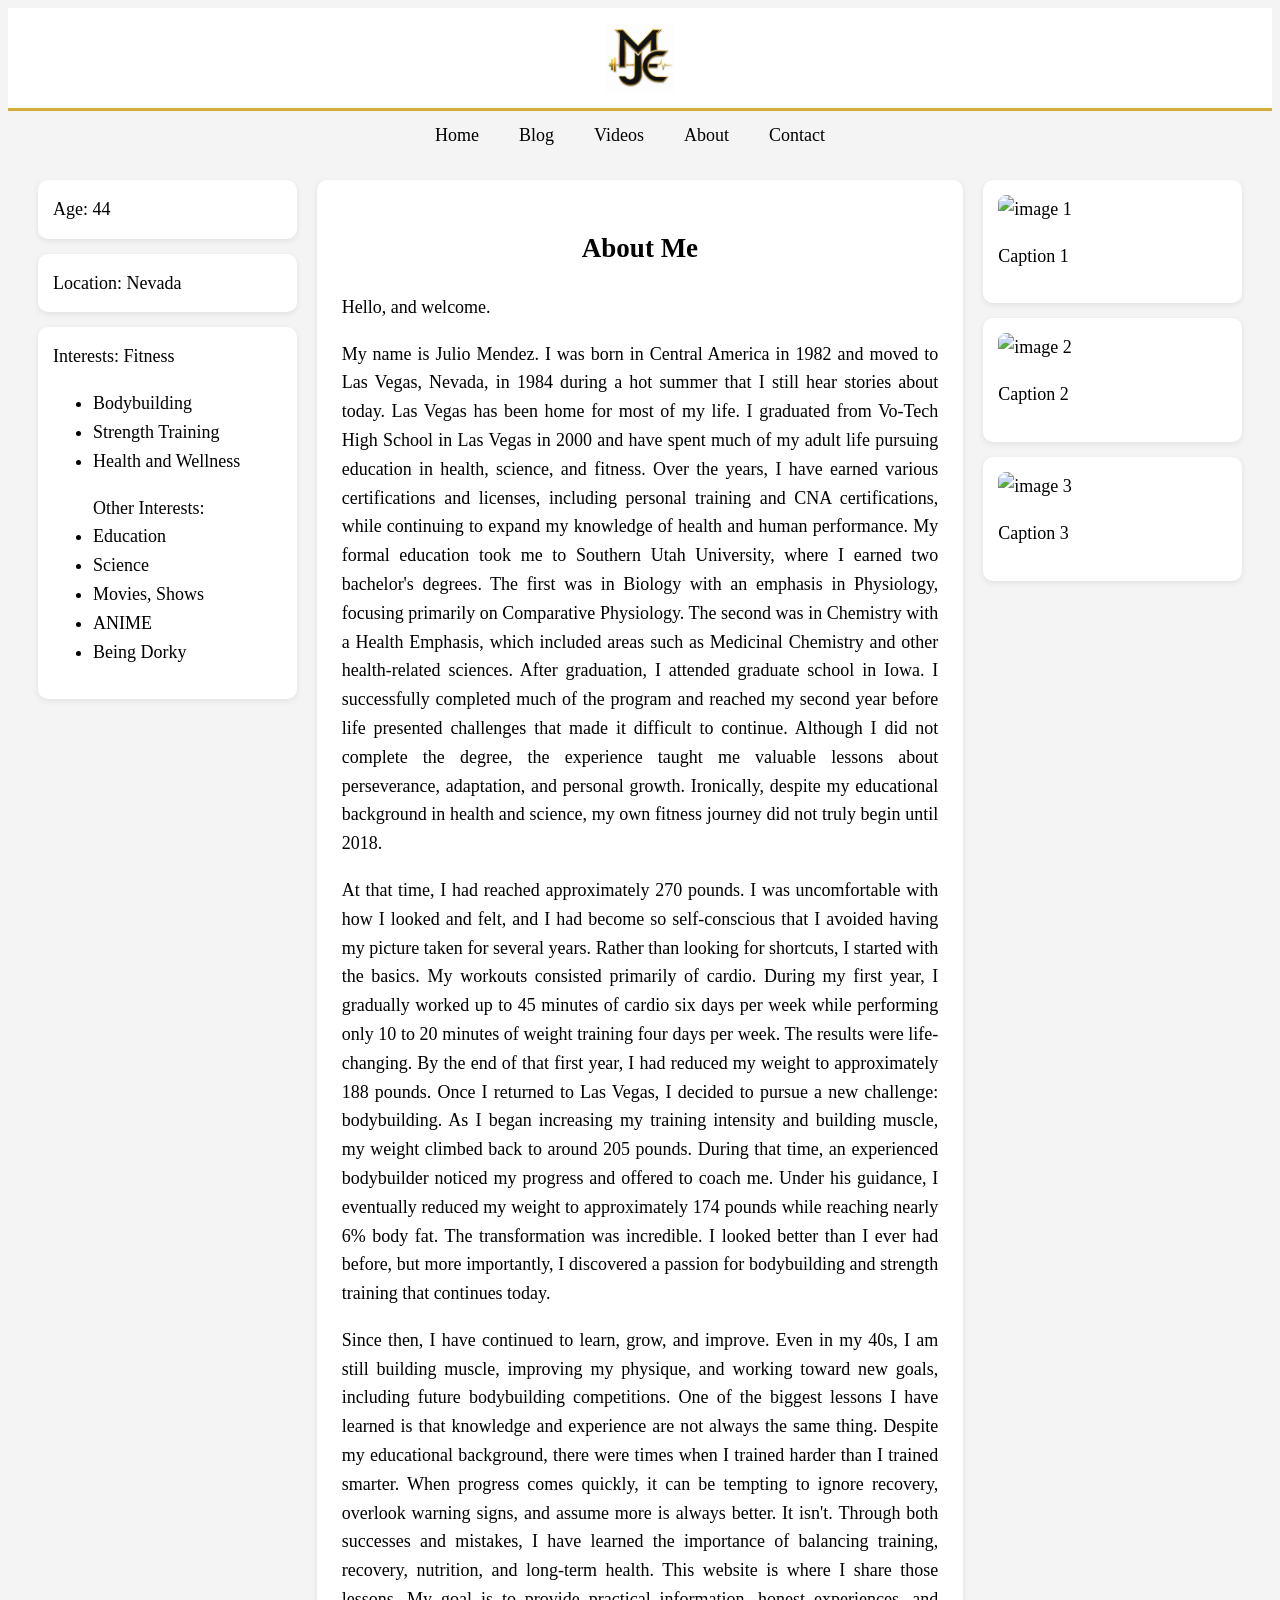
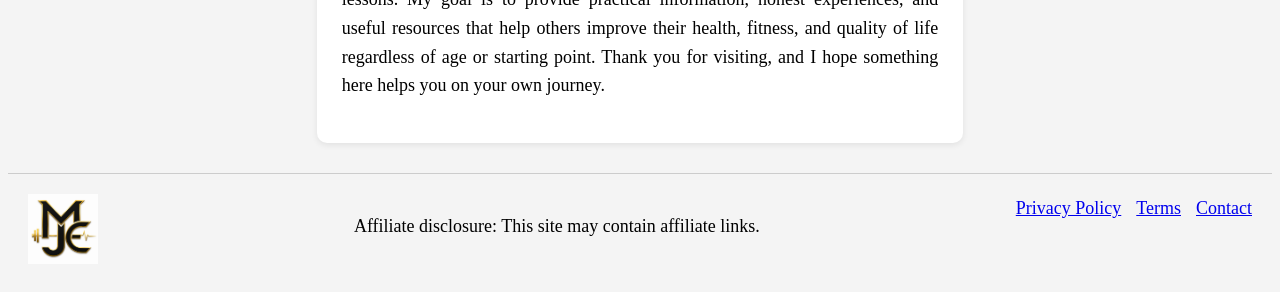
==== pages/about.html @ 2e59d9fb "Initial website upload" ====
<!DOCTYPE html>
<html lang="en">
<head>
  <meta charset="UTF-8">
  <meta name="viewport" content="width=device-width, initial-scale=1.0">
  <title>About Me</title>
  <link rel="stylesheet" href="about-styles.css">
</head>

<body>

   <!-- HEADER -->
  <header>

  
      <img src="/pages/blog/images/logo.png" class="logo" alt="Site Logo" />
  


   
  </header>


    <!-- Navigation Links -->
    <nav class="nav-links">
      <a href="../index.html">Home</a>
      <a href="./blog.html">Blog</a>
      <a href="./videos.html">Videos</a>
      <a href="./about.html">About</a>
      <a href="/pages/contact.html">Contact</a>
    </nav>


  <main class="container">

    <!-- LEFT COLUMN -->
    <section class="side left">
      <div class="box">Age: 44</div>
      <div class="box">Location: Nevada</div>
      <div class="box">Interests: Fitness
        <ul>
          <li>Bodybuilding</li>
          <li>Strength Training</li>
          <li>Health and Wellness</li>
        </ul>
        <ul>
        Other Interests:
        <li> Education</li>
        <li>Science</li>
        <li>Movies, Shows</li>
        <li>ANIME</li>
        <li>Being Dorky</li>
      </ul>

      </div>
    </section>

    <!-- CENTER COLUMN -->
    <section class="main">
      <h1>About Me</h1>
      <p>
       
      Hello, and welcome.

        </p>
      <p>
My name is Julio Mendez. I was born in Central America in 1982 and moved to Las Vegas, Nevada, in 1984 during a hot summer that I still hear stories about today. 
Las Vegas has been home for most of my life.

I graduated from Vo-Tech High School in Las Vegas in 2000 and have spent much of my adult life pursuing education in health, science, and fitness. Over the years, 
I have earned various certifications and licenses, including personal training and CNA certifications, while continuing to expand my knowledge of health and human performance.

My formal education took me to Southern Utah University, where I earned two bachelor's degrees. The first was in Biology with an emphasis in Physiology, focusing primarily 
on Comparative Physiology. The second was in Chemistry with a Health Emphasis, which included areas such as Medicinal Chemistry and other health-related sciences.

After graduation, I attended graduate school in Iowa. I successfully completed much of the program and reached my second year before life presented challenges that 
made it difficult to continue. Although I did not complete the degree, the experience taught me valuable lessons about perseverance, adaptation, and personal growth.

Ironically, despite my educational background in health and science, my own fitness journey did not truly begin until 2018.

      </p>

      <p>
        At that time, I had reached approximately 270 pounds. I was uncomfortable with how I looked and felt, and I had become so self-conscious that I avoided having my 
picture taken for several years.

Rather than looking for shortcuts, I started with the basics. My workouts consisted primarily of cardio. During my first year, 
I gradually worked up to 45 minutes of cardio six days per week while performing only 10 to 20 minutes of weight training four days per week.

The results were life-changing.

By the end of that first year, I had reduced my weight to approximately 188 pounds. Once I returned to Las Vegas, I decided to pursue a new challenge: bodybuilding.

As I began increasing my training intensity and building muscle, my weight climbed back to around 205 pounds. During that time, an experienced bodybuilder noticed my 
progress and offered to coach me. Under his guidance, I eventually reduced my weight to approximately 174 pounds while reaching nearly 6% body fat.

The transformation was incredible. I looked better than I ever had before, but more importantly, I discovered a passion for bodybuilding and strength training that continues today.

  </p>

      <p>
        Since then, I have continued to learn, grow, and improve. Even in my 40s, I am still building muscle, improving my physique, and working toward new goals, 
including future bodybuilding competitions.

One of the biggest lessons I have learned is that knowledge and experience are not always the same thing. Despite my educational background, 
there were times when I trained harder than I trained smarter. When progress comes quickly, it can be tempting to ignore recovery, overlook warning signs, and assume more 
is always better.

It isn't.

Through both successes and mistakes, I have learned the importance of balancing training, recovery, nutrition, and long-term health.

This website is where I share those lessons. My goal is to provide practical information, honest experiences, and useful resources that help others improve their health, fitness, and quality of life regardless of age or starting point.

Thank you for visiting, and I hope something here helps you on your own journey.
</p>
    </section>

    <!-- RIGHT COLUMN -->
    <section class="side right">
      <div class="media">
        <img src="image1.jpg" alt="image 1">
        <p>Caption 1</p>
      </div>

      <div class="media">
        <img src="image2.jpg" alt="image 2">
        <p>Caption 2</p>
      </div>

      <div class="media">
        <img src="image3.jpg" alt="image 3">
        <p>Caption 3</p>
      </div>
    </section>

  </main>

    <footer class="site-footer">

    <div class="footer-logo">
  
      <img src="/pages/blog/images/logo.png" class="logo" alt="Site Logo" />
      
    </div>      

    <div class="affiliate-info">
      <p>
        Affiliate disclosure: This site may contain affiliate links.
      </p>
    </div>

    <div class="footer-links">
      <a href="#">Privacy Policy</a>
      <a href="#">Terms</a>
      <a href="#">Contact</a>
    </div>

  </footer>

</body>
</html>
---- pages/about-styles.css ----
body {
  background: #f4f4f4;
  font-size: 18px;
  line-height: 1.6;
}

header {
    justify-content: space-between;
    align-items: center;
    padding: 15px 40px;
    background: white;
    border-bottom: 3px solid #d4af37;
}

.logo {
    height: 70px; /* adjust as needed */
    width: auto;
    display: block;
    margin: 0 auto;
}

.nav-links {
  display: flex;
  gap: 20px;
  margin-top: 10px;
  align-items: center;
  justify-content: center;
}


nav a {
  margin-right: 20px;
  text-decoration: none;
  color: black;
}

body {
  background: #f4f4f4;
  font-size: 18px;
  line-height: 1.6;
}

/* GRID LAYOUT */
.container {
  display: grid;
  grid-template-columns: 1fr 2.5fr 1fr;
  gap: 20px;
  padding: 30px;
  align-items: start;
}

/* LEFT + RIGHT COLUMNS */
.side .box,
.side .media {
  background: white;
  padding: 15px;
  margin-bottom: 15px;
  border-radius: 10px;
  box-shadow: 0 2px 6px rgba(0,0,0,0.08);
}

/* CENTER COLUMN */
.main {
  background: white;
  padding: 25px;
  border-radius: 10px;
  box-shadow: 0 2px 6px rgba(0,0,0,0.08);
  text-align: center;
}

.main p {
  text-align: justify;
  line-height: 1.6;
}

/* IMAGES */
.media img {
  width: 100%;
  border-radius: 8px;
  display: block;
}

/* RESPONSIVE */
@media (max-width: 900px) {
  .container {
    grid-template-columns: 1fr;
  }

  .main {
    order: 1;
  }
}

/* FOOTER */
.site-footer {
  display: flex;
  justify-content: space-between;
  gap: 20px;
  padding: 20px;
  border-top: 1px solid #ccc;
  flex-wrap: wrap;
}

.footer-links {
  display: flex;
  gap: 15px;
}
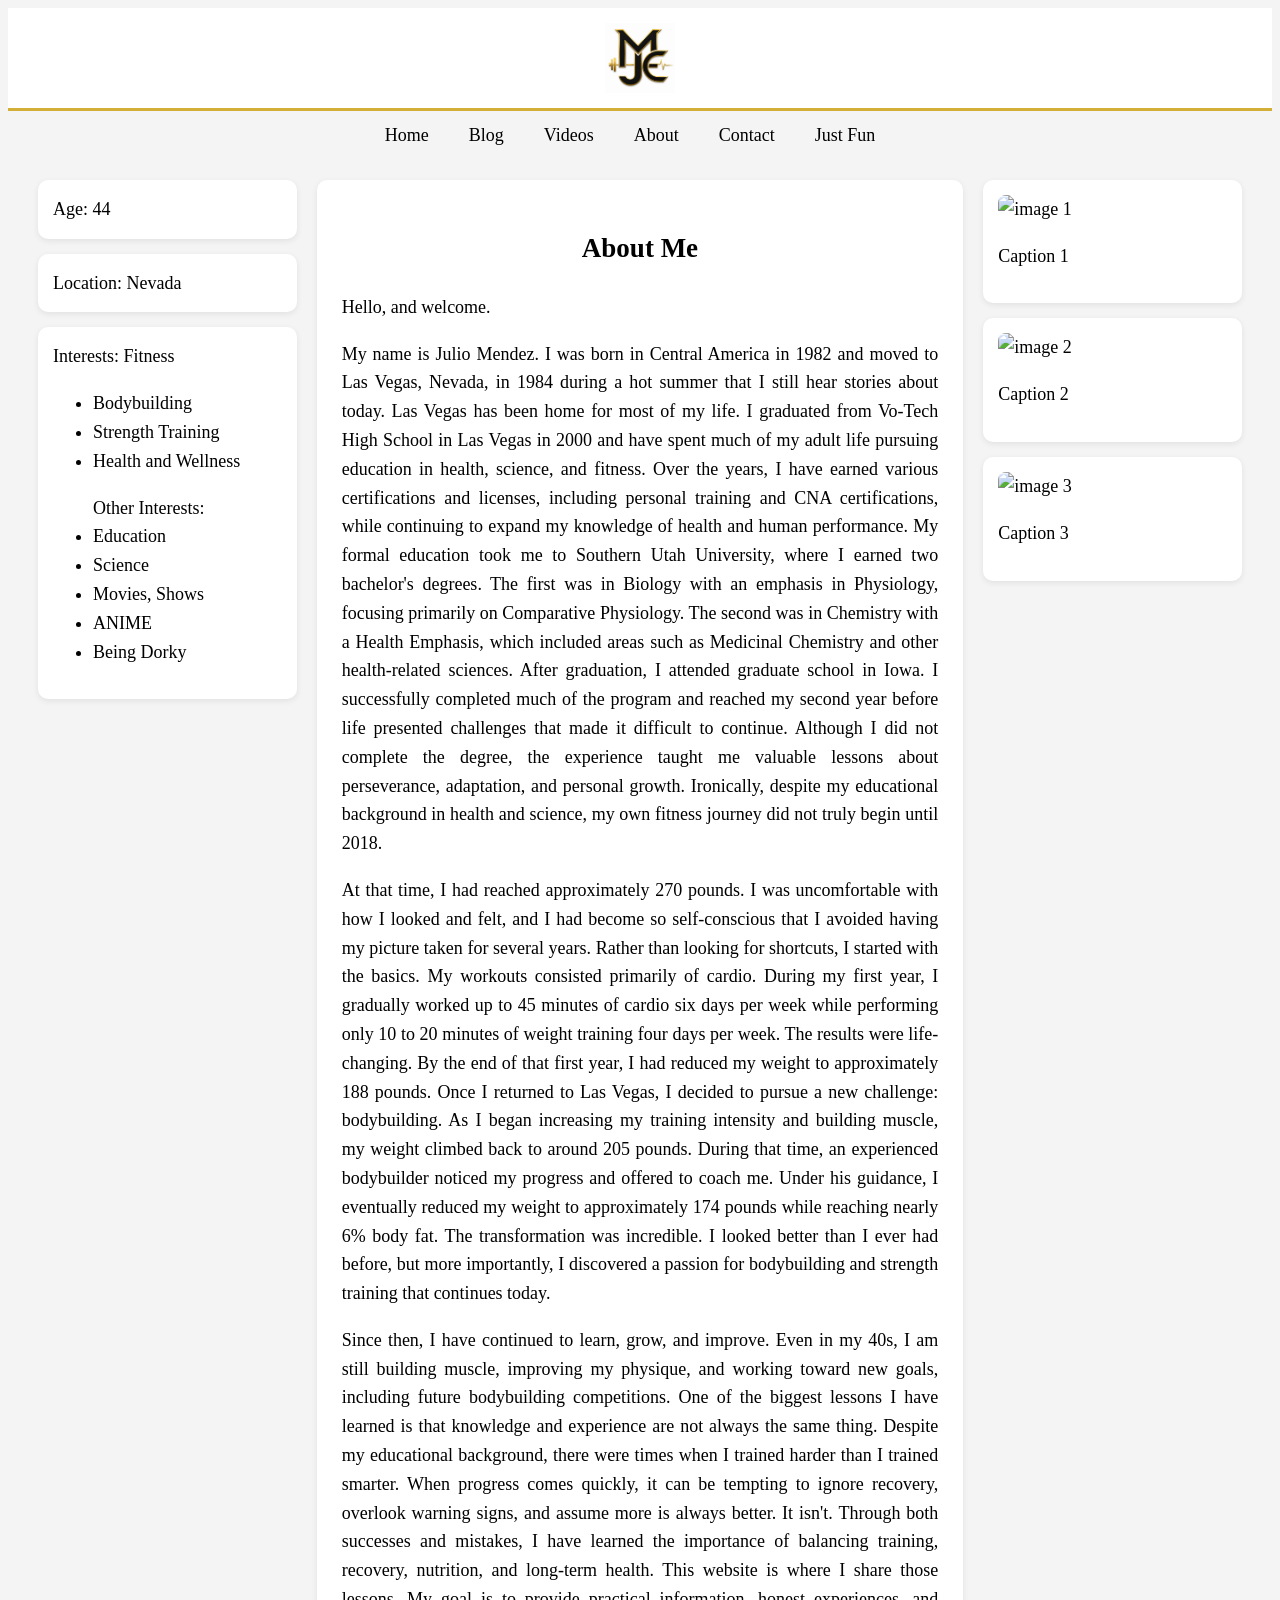
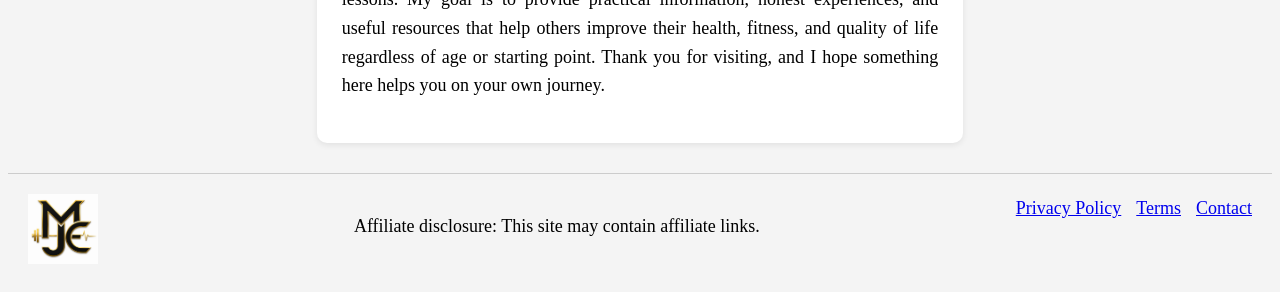
==== commit 85bc13e4: "Added Page, just fun" ====
--- a/pages/about.html
+++ b/pages/about.html
@@ -11,24 +11,21 @@
 
    <!-- HEADER -->
   <header>
-
-  
-      <img src="/pages/blog/images/logo.png" class="logo" alt="Site Logo" />
-  
-
-
+ 
+      <img src="blog/images/logo.png" class="logo" alt="Site Logo" />
    
   </header>
 
 
-    <!-- Navigation Links -->
-    <nav class="nav-links">
+          <nav class="nav-links">
       <a href="../index.html">Home</a>
-      <a href="./blog.html">Blog</a>
-      <a href="./videos.html">Videos</a>
-      <a href="./about.html">About</a>
-      <a href="/pages/contact.html">Contact</a>
+      <a href="blog.html">Blog</a>
+      <a href="videos.html">Videos</a>
+      <a href="about.html">About</a>
+      <a href="contact.html">Contact</a>
+      <a href="justfun.html">Just Fun</a>
     </nav>
+
 
 
   <main class="container">
@@ -140,7 +137,7 @@
 
     <div class="footer-logo">
   
-      <img src="/pages/blog/images/logo.png" class="logo" alt="Site Logo" />
+      <img src="blog/images/logo.png" class="logo" alt="Site Logo" />
       
     </div>      
 
--- a/pages/about-styles.css
+++ b/pages/about-styles.css
@@ -104,4 +104,25 @@
 .footer-links {
   display: flex;
   gap: 15px;
+}
+
+
+@media (max-width: 768px) {
+
+    .row {
+        flex-direction: column;
+    }
+
+    .quick-info {
+        flex-direction: column;
+    }
+
+    .nav-links {
+        flex-wrap: wrap;
+    }
+
+    .logo {
+        height: 50px;
+    }
+
 }
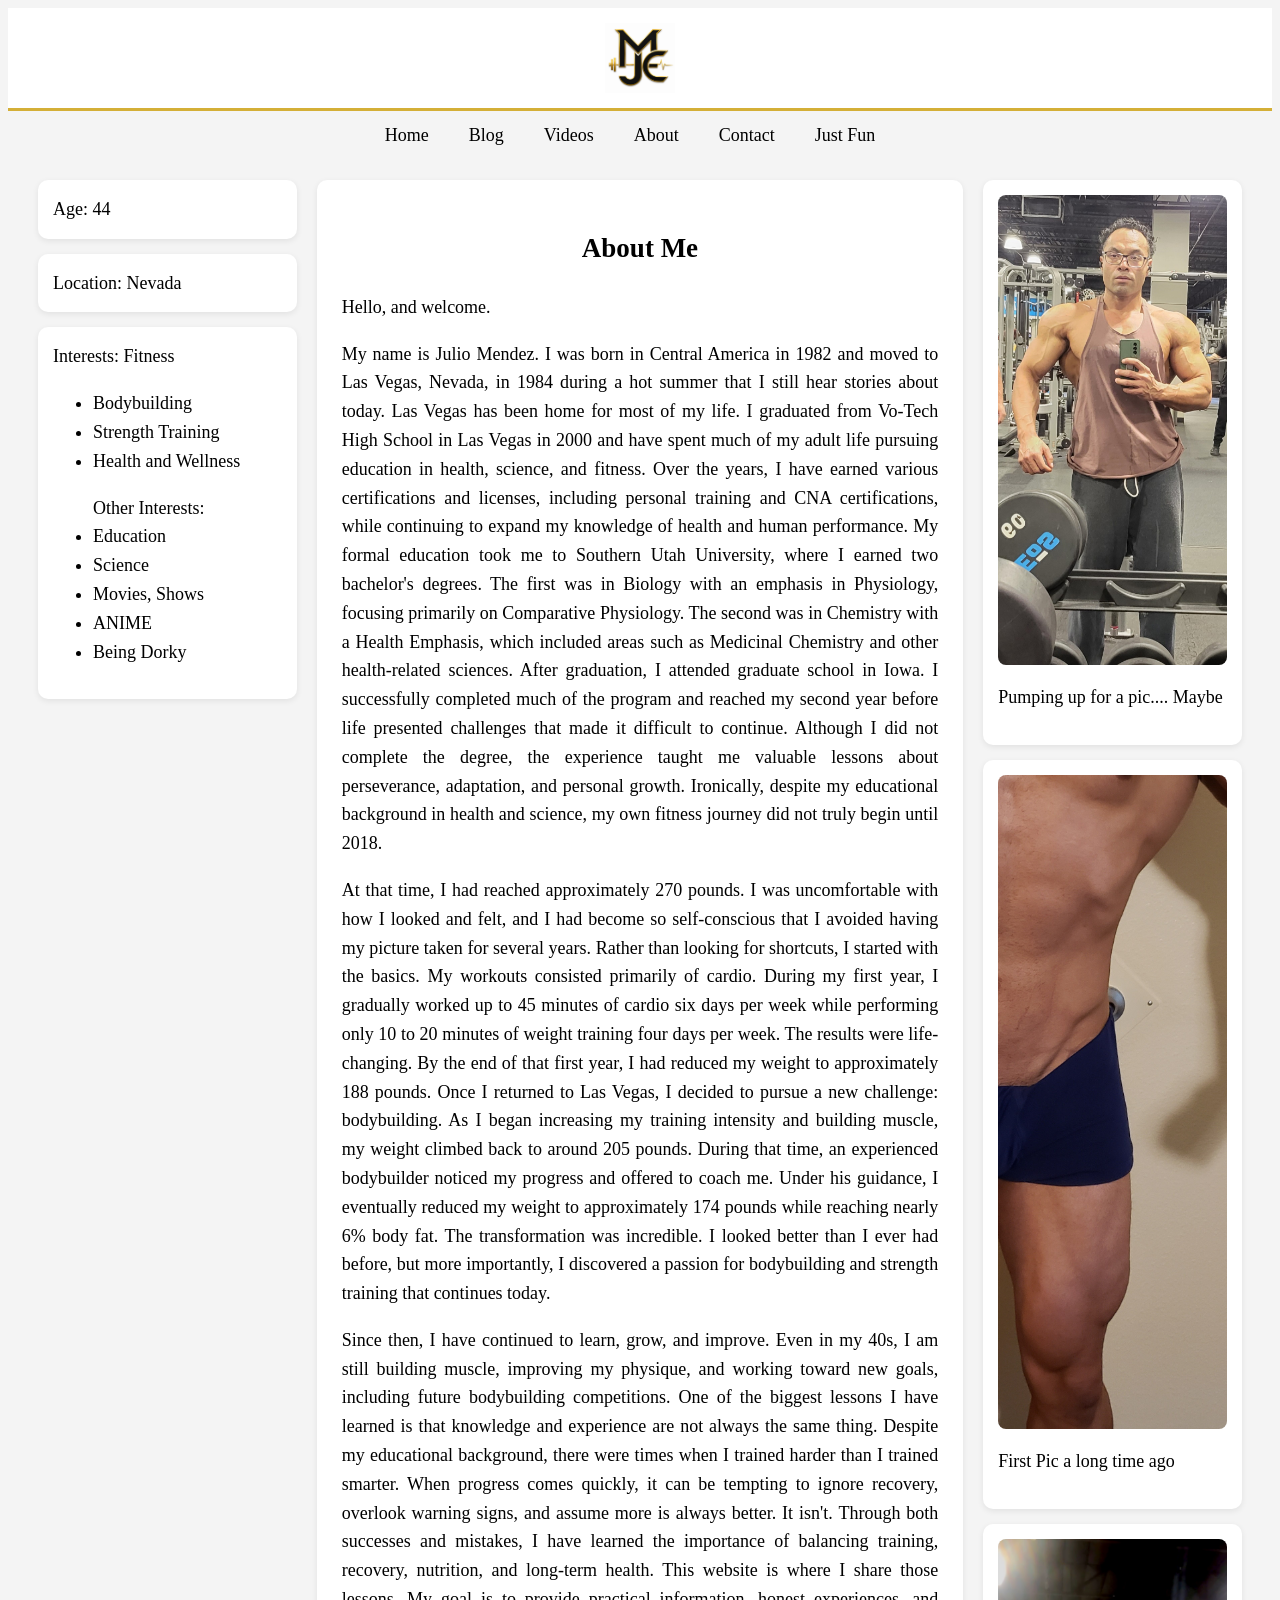
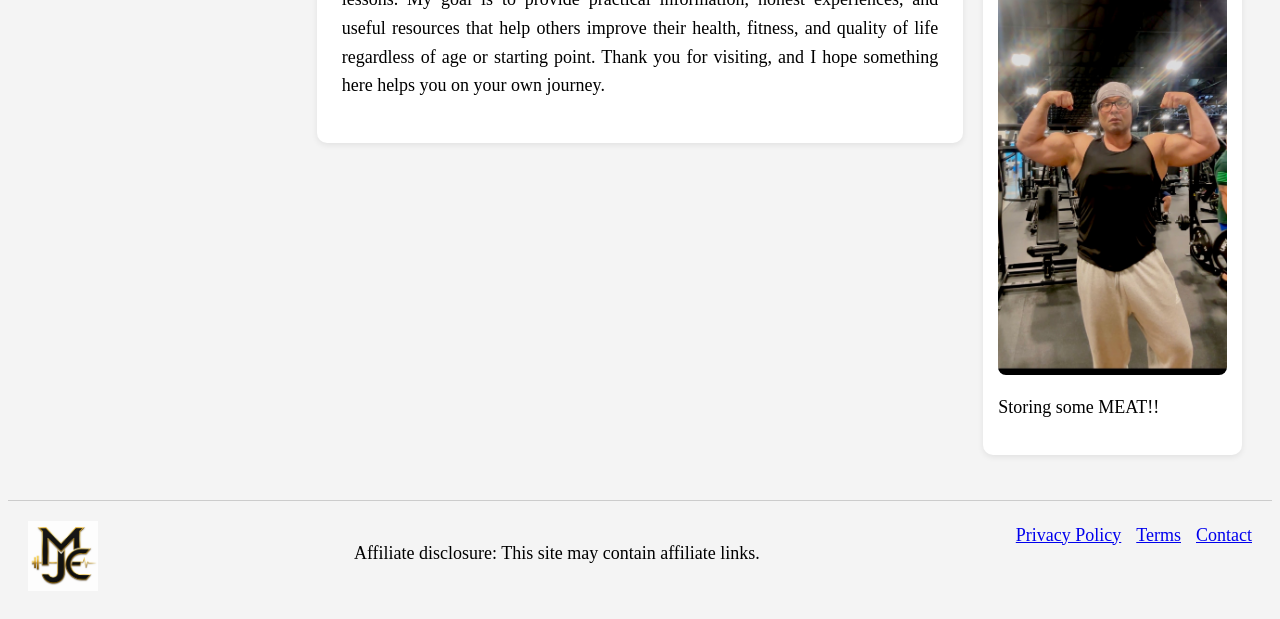
==== commit d59ce50c: "Added article, and links for it" ====
--- a/pages/about.html
+++ b/pages/about.html
@@ -116,18 +116,18 @@
     <!-- RIGHT COLUMN -->
     <section class="side right">
       <div class="media">
-        <img src="image1.jpg" alt="image 1">
-        <p>Caption 1</p>
+        <img src="blog/images/pump.jpg" alt="image 1">
+        <p>Pumping up for a pic.... Maybe</p>
       </div>
 
       <div class="media">
-        <img src="image2.jpg" alt="image 2">
-        <p>Caption 2</p>
+        <img src="blog/images/half.jpg" alt="image 2">
+        <p>First Pic a long time ago</p>
       </div>
 
       <div class="media">
-        <img src="image3.jpg" alt="image 3">
-        <p>Caption 3</p>
+        <img src="blog/images/IMG_1852.jpg" alt="image 3">
+        <p>Storing some MEAT!!</p>
       </div>
     </section>
 
